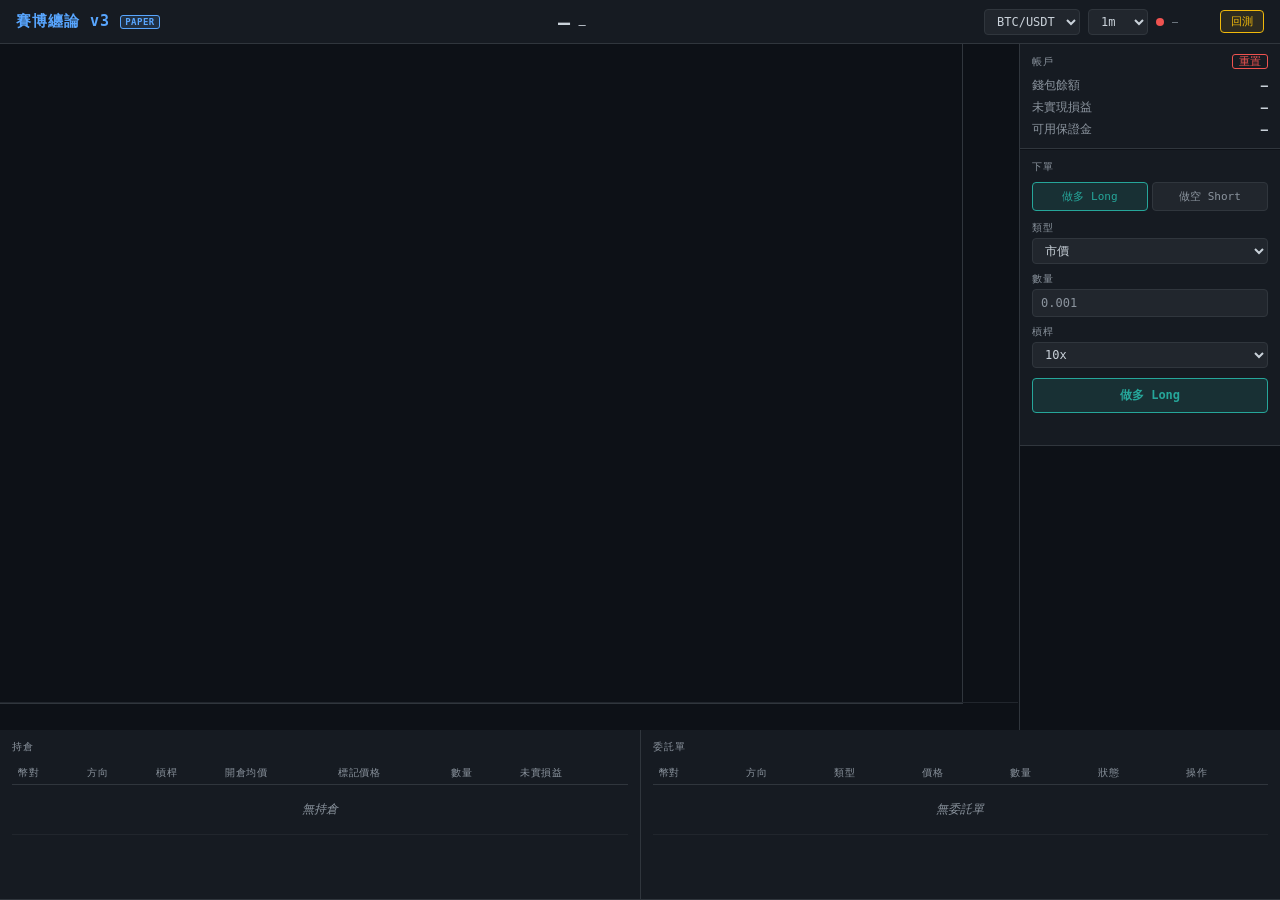
==== frontend/index.html @ 2acddb54 "Initial commit: 賽博纏論回測系統 (FastAPI + JS 缠論量化回測 dashboard) - 缠論核心算法：分型/笔/中枢/背驰 -> B1/S1/B3/S3 信號 - 回測引" ====
<!DOCTYPE html>
<html lang="zh-TW">
<head>
  <meta charset="UTF-8" />
  <meta name="viewport" content="width=device-width, initial-scale=1.0" />
  <title>賽博纏論</title>
  <script src="js/lightweight-charts.js"></script>
  <link rel="stylesheet" href="css/style.css" />
</head>
<body>

  <header>
    <div class="logo">賽博纏論 v3 <span class="paper-badge">PAPER</span></div>
    <div class="header-center">
      <span id="ticker-price">—</span>
      <span id="ticker-change" class="ticker-change">—</span>
    </div>
    <div class="controls">
      <select id="symbol-select">
        <option value="BTCUSDT">BTC/USDT</option>
        <option value="ETHUSDT">ETH/USDT</option>
        <option value="SOLUSDT">SOL/USDT</option>
        <option value="BNBUSDT">BNB/USDT</option>
      </select>
      <select id="interval-select">
        <option value="1m">1m</option>
        <option value="3m">3m</option>
        <option value="5m">5m</option>
        <option value="15m">15m</option>
        <option value="30m">30m</option>
        <option value="1h">1h</option>
        <option value="4h">4h</option>
        <option value="1d">1d</option>
      </select>
      <span class="dot" id="ws-status" title="WebSocket 狀態"></span>
      <span id="ws-count" style="font-size:10px;color:#8b949e;min-width:40px">—</span>
      <a href="backtest.html" style="font-size:11px;padding:3px 10px;border:1px solid #f0b90b;border-radius:4px;color:#f0b90b;text-decoration:none;background:rgba(240,185,11,.1)">回測</a>
    </div>
  </header>

  <div class="main-grid">

    <div class="chart-panel">
      <div id="chart"></div>
    </div>

    <aside class="sidebar">

      <!-- 帳戶 -->
      <div class="panel">
        <div class="panel-header">
          <span>帳戶</span>
          <button class="icon-btn danger" onclick="resetAccount()" title="重置帳戶">重置</button>
        </div>
        <div class="account-grid">
          <span class="label">錢包餘額</span>   <span id="acc-balance">—</span>
          <span class="label">未實現損益</span> <span id="acc-pnl">—</span>
          <span class="label">可用保證金</span> <span id="acc-avail">—</span>
        </div>
      </div>

      <!-- 下單 -->
      <div class="panel">
        <div class="panel-header"><span>下單</span></div>

        <div class="side-tabs">
          <button class="side-tab active long" data-side="BUY">做多 Long</button>
          <button class="side-tab short" data-side="SELL">做空 Short</button>
        </div>

        <div class="form-row">
          <label>類型</label>
          <select id="order-type">
            <option value="MARKET">市價</option>
            <option value="LIMIT">限價</option>
          </select>
        </div>

        <div class="form-row" id="price-row" style="display:none">
          <label>價格 (USDT)</label>
          <input type="number" id="order-price" placeholder="0.00" step="0.01" min="0" />
        </div>

        <div class="form-row">
          <label>數量</label>
          <input type="number" id="order-qty" placeholder="0.001" step="0.001" min="0" />
        </div>

        <div class="form-row">
          <label>槓桿</label>
          <select id="order-leverage">
            <option value="1">1x</option>
            <option value="3">3x</option>
            <option value="5">5x</option>
            <option value="10" selected>10x</option>
            <option value="20">20x</option>
            <option value="50">50x</option>
            <option value="100">100x</option>
          </select>
        </div>

        <button id="submit-btn" class="submit-btn long" onclick="placeOrder()">做多 Long</button>
        <div id="order-msg" class="order-msg"></div>
      </div>

    </aside>
  </div>

  <div class="bottom-grid">

    <div class="panel bottom-panel">
      <div class="panel-header"><span>持倉</span></div>
      <div class="table-wrap">
        <table>
          <thead>
            <tr>
              <th>幣對</th><th>方向</th><th>槓桿</th>
              <th>開倉均價</th><th>標記價格</th><th>數量</th><th>未實損益</th>
            </tr>
          </thead>
          <tbody id="positions-body">
            <tr><td colspan="7" class="empty">無持倉</td></tr>
          </tbody>
        </table>
      </div>
    </div>

    <div class="panel bottom-panel">
      <div class="panel-header"><span>委託單</span></div>
      <div class="table-wrap">
        <table>
          <thead>
            <tr>
              <th>幣對</th><th>方向</th><th>類型</th>
              <th>價格</th><th>數量</th><th>狀態</th><th>操作</th>
            </tr>
          </thead>
          <tbody id="orders-body">
            <tr><td colspan="7" class="empty">無委託單</td></tr>
          </tbody>
        </table>
      </div>
    </div>

  </div>

  <script src="js/app.js?v=4"></script>
</body>
</html>
---- frontend/css/style.css ----
/* ── Reset & base ── */
*, *::before, *::after { box-sizing: border-box; margin: 0; padding: 0; }

:root {
  --bg:        #0d1117;
  --bg2:       #161b22;
  --bg3:       #21262d;
  --border:    #30363d;
  --text:      #c9d1d9;
  --muted:     #8b949e;
  --blue:      #58a6ff;
  --green:     #26a69a;
  --red:       #ef5350;
  --green-bg:  rgba(38,166,154,.15);
  --red-bg:    rgba(239,83,80,.15);
  --font:      'SF Mono', 'Fira Code', 'Consolas', monospace;
}

html, body {
  height: 100%;
  background: var(--bg);
  color: var(--text);
  font-family: var(--font);
  font-size: 12px;
  overflow: hidden;
}

body {
  display: flex;
  flex-direction: column;
}

/* ── Header ── */
header {
  display: flex;
  align-items: center;
  justify-content: space-between;
  gap: 12px;
  height: 44px;
  padding: 0 16px;
  background: var(--bg2);
  border-bottom: 1px solid var(--border);
  flex-shrink: 0;
}

.logo {
  font-size: 15px;
  font-weight: 700;
  color: var(--blue);
  letter-spacing: 1px;
  white-space: nowrap;
}

.paper-badge {
  font-size: 9px;
  background: rgba(88,166,255,.15);
  color: var(--blue);
  border: 1px solid var(--blue);
  border-radius: 3px;
  padding: 1px 4px;
  letter-spacing: 0.5px;
  vertical-align: middle;
}

.icon-btn.danger {
  color: var(--red);
  font-size: 11px;
  border: 1px solid var(--red);
  border-radius: 3px;
  padding: 1px 6px;
}
.icon-btn.danger:hover { background: var(--red-bg); }

.header-center {
  display: flex;
  align-items: baseline;
  gap: 8px;
  flex: 1;
  justify-content: center;
}

#ticker-price {
  font-size: 20px;
  font-weight: 700;
  letter-spacing: 0.5px;
}

.ticker-change {
  font-size: 12px;
}

.controls {
  display: flex;
  align-items: center;
  gap: 8px;
}

select {
  background: var(--bg3);
  color: var(--text);
  border: 1px solid var(--border);
  padding: 4px 8px;
  border-radius: 4px;
  font-family: var(--font);
  font-size: 12px;
  cursor: pointer;
  outline: none;
}

select:focus { border-color: var(--blue); }

.dot {
  width: 8px;
  height: 8px;
  border-radius: 50%;
  background: var(--red);
  transition: background .3s;
  flex-shrink: 0;
}
.dot.connected { background: var(--green); }

/* ── Main grid ── */
.main-grid {
  display: grid;
  grid-template-columns: 1fr 260px;
  flex: 1;
  min-height: 0;
  gap: 1px;
  background: var(--border);
}

.chart-panel {
  background: var(--bg);
  position: relative;
  overflow: hidden;
}

#chart {
  width: 100%;
  height: 100%;
}

/* ── Sidebar ── */
.sidebar {
  background: var(--bg);
  display: flex;
  flex-direction: column;
  gap: 1px;
  overflow-y: auto;
  overflow-x: hidden;
}

/* ── Panel ── */
.panel {
  background: var(--bg2);
  padding: 10px 12px;
  border-bottom: 1px solid var(--border);
}

.panel-header {
  display: flex;
  align-items: center;
  justify-content: space-between;
  margin-bottom: 8px;
  font-size: 10px;
  text-transform: uppercase;
  letter-spacing: 1px;
  color: var(--muted);
}

.icon-btn {
  background: none;
  border: none;
  color: var(--muted);
  cursor: pointer;
  font-size: 14px;
  padding: 0 2px;
  line-height: 1;
  transition: color .2s;
}
.icon-btn:hover { color: var(--text); }

/* ── Account grid ── */
.account-grid {
  display: grid;
  grid-template-columns: 1fr auto;
  gap: 5px 8px;
  align-items: center;
}
.account-grid .label { color: var(--muted); }
.account-grid span:nth-child(even) { text-align: right; font-weight: 600; }

/* ── Side tabs ── */
.side-tabs {
  display: flex;
  gap: 4px;
  margin-bottom: 10px;
}

.side-tab {
  flex: 1;
  padding: 6px 4px;
  border-radius: 4px;
  border: 1px solid var(--border);
  background: var(--bg3);
  color: var(--muted);
  cursor: pointer;
  font-family: var(--font);
  font-size: 11px;
  transition: all .2s;
}

.side-tab.active.long {
  background: var(--green-bg);
  border-color: var(--green);
  color: var(--green);
}
.side-tab.active.short {
  background: var(--red-bg);
  border-color: var(--red);
  color: var(--red);
}

/* ── Order form ── */
.form-row {
  display: flex;
  flex-direction: column;
  gap: 3px;
  margin-bottom: 8px;
}

.form-row label {
  font-size: 10px;
  color: var(--muted);
  text-transform: uppercase;
  letter-spacing: 0.5px;
}

input[type="number"] {
  width: 100%;
  background: var(--bg3);
  color: var(--text);
  border: 1px solid var(--border);
  padding: 6px 8px;
  border-radius: 4px;
  font-family: var(--font);
  font-size: 12px;
  outline: none;
}
input[type="number"]:focus { border-color: var(--blue); }
input[type="number"]::placeholder { color: var(--muted); }

.submit-btn {
  width: 100%;
  padding: 8px;
  border-radius: 4px;
  border: 1px solid;
  cursor: pointer;
  font-family: var(--font);
  font-size: 12px;
  font-weight: 600;
  transition: filter .2s;
  margin-top: 2px;
}
.submit-btn.long {
  background: var(--green-bg);
  border-color: var(--green);
  color: var(--green);
}
.submit-btn.short {
  background: var(--red-bg);
  border-color: var(--red);
  color: var(--red);
}
.submit-btn:hover { filter: brightness(1.3); }

.order-msg {
  font-size: 11px;
  margin-top: 6px;
  min-height: 16px;
  text-align: center;
}
.order-msg.ok  { color: var(--green); }
.order-msg.err { color: var(--red); }

/* ── Bottom grid ── */
.bottom-grid {
  display: grid;
  grid-template-columns: 1fr 1fr;
  height: 170px;
  gap: 1px;
  background: var(--border);
  flex-shrink: 0;
}

.bottom-panel {
  overflow: hidden;
  display: flex;
  flex-direction: column;
  padding-bottom: 0;
}

.table-wrap {
  overflow-y: auto;
  flex: 1;
}

/* ── Tables ── */
table { width: 100%; border-collapse: collapse; }

th {
  position: sticky;
  top: 0;
  background: var(--bg2);
  font-size: 10px;
  color: var(--muted);
  text-transform: uppercase;
  letter-spacing: 0.5px;
  padding: 4px 6px;
  text-align: left;
  border-bottom: 1px solid var(--border);
  font-weight: 400;
}

td {
  padding: 4px 6px;
  border-bottom: 1px solid var(--bg3);
  white-space: nowrap;
}

.empty {
  color: var(--muted);
  text-align: center;
  padding: 16px !important;
  font-style: italic;
}

/* ── Colors ── */
.pos { color: var(--green); }
.neg { color: var(--red); }

.cancel-btn {
  padding: 2px 8px;
  border-radius: 3px;
  border: 1px solid var(--red);
  background: transparent;
  color: var(--red);
  cursor: pointer;
  font-family: var(--font);
  font-size: 10px;
  transition: background .2s;
}
.cancel-btn:hover { background: var(--red-bg); }

/* ── Scrollbar ── */
::-webkit-scrollbar { width: 4px; height: 4px; }
::-webkit-scrollbar-track { background: transparent; }
::-webkit-scrollbar-thumb { background: var(--border); border-radius: 2px; }
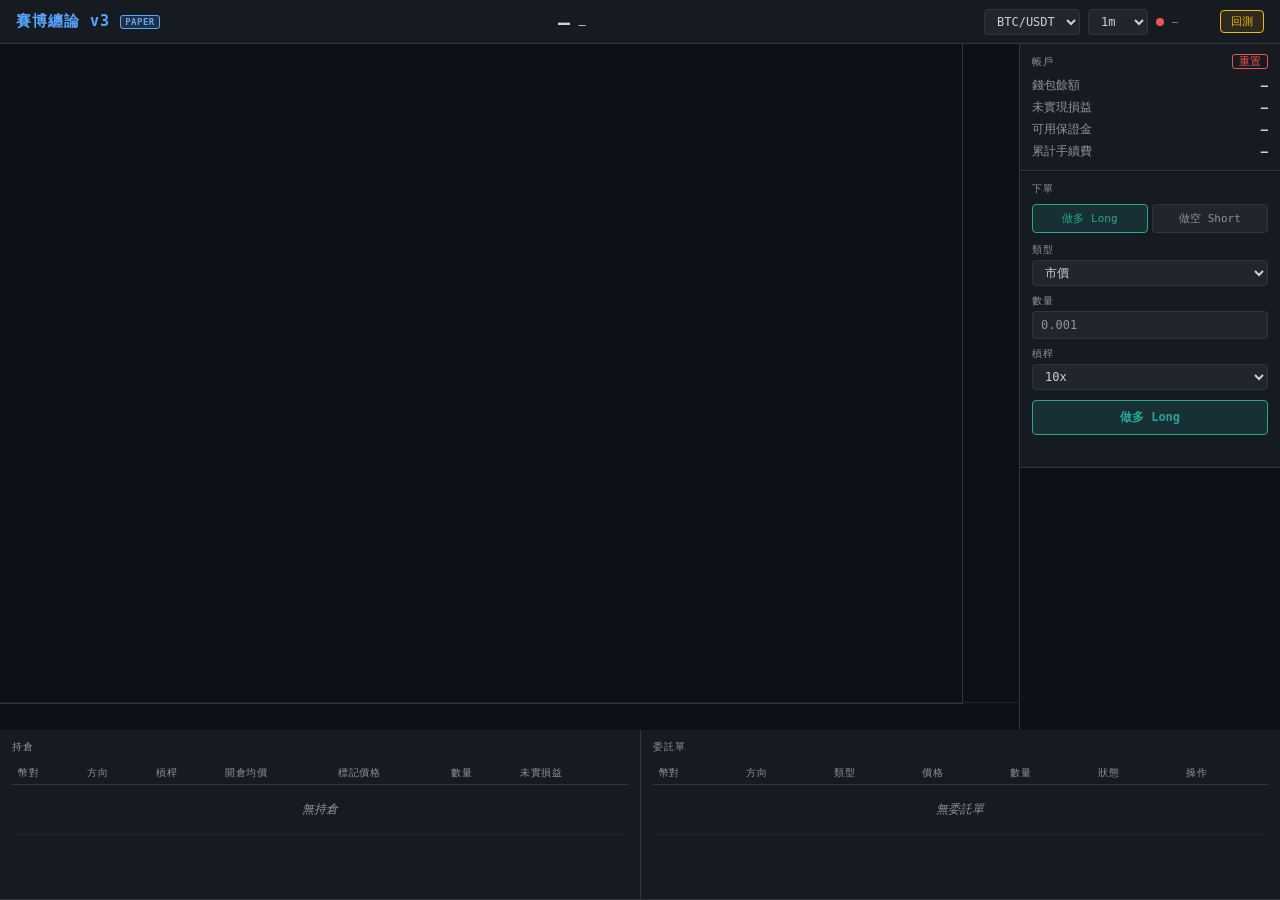
==== commit ea5f9188: "Support multi-year backtests with local kline cache, split fee breakdown in UI - market: paginate kl" ====
--- a/frontend/index.html
+++ b/frontend/index.html
@@ -56,6 +56,7 @@
           <span class="label">錢包餘額</span>   <span id="acc-balance">—</span>
           <span class="label">未實現損益</span> <span id="acc-pnl">—</span>
           <span class="label">可用保證金</span> <span id="acc-avail">—</span>
+          <span class="label">累計手續費</span> <span id="acc-fees">—</span>
         </div>
       </div>
 
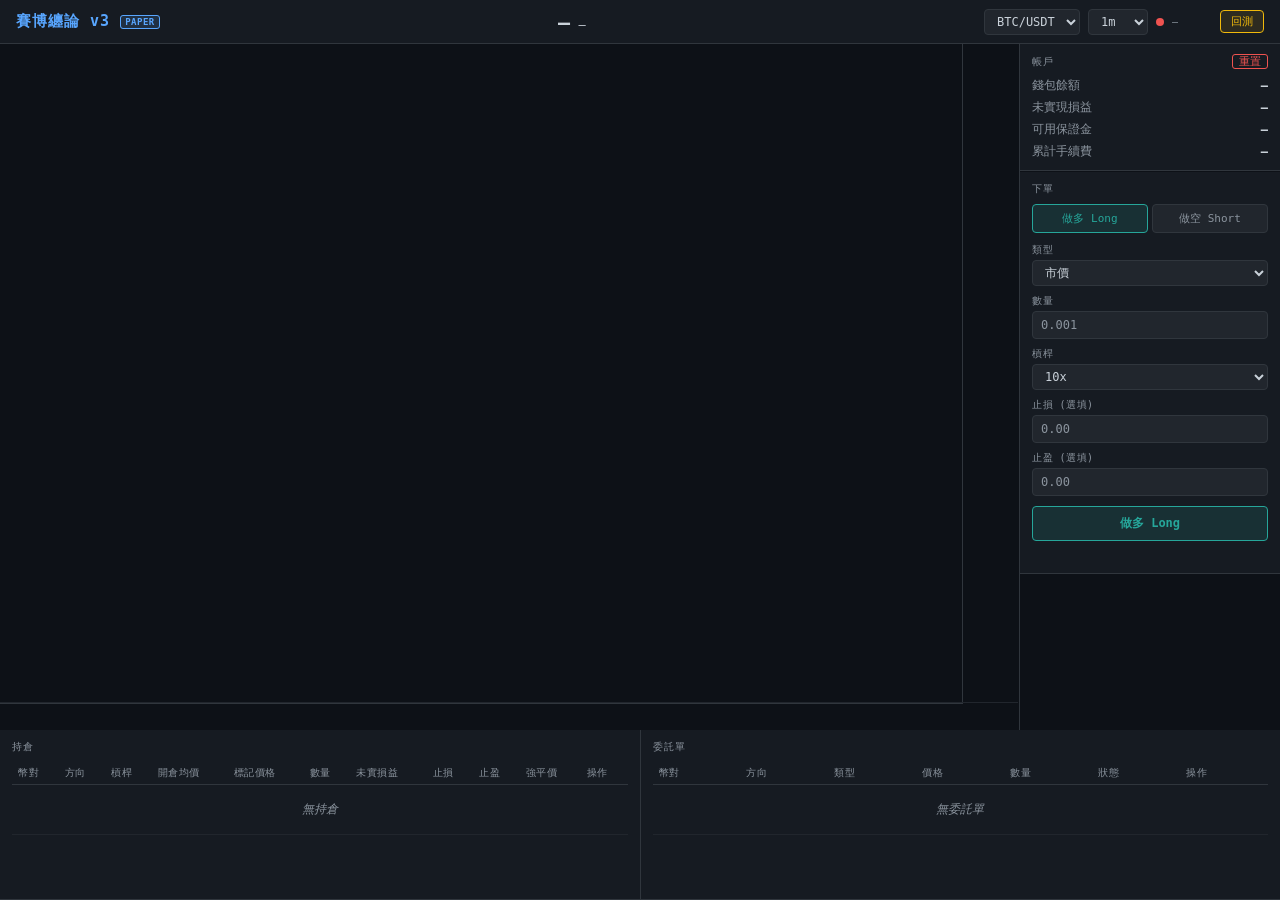
==== commit acf392ad: "Fix bi alternation and zhongshu widening bugs; add SL/TP and liquidation to paper trading - backtest" ====
--- a/frontend/index.html
+++ b/frontend/index.html
@@ -100,6 +100,16 @@
           </select>
         </div>
 
+        <div class="form-row">
+          <label>止損 (選填)</label>
+          <input type="number" id="order-sl" placeholder="0.00" step="0.01" min="0" />
+        </div>
+
+        <div class="form-row">
+          <label>止盈 (選填)</label>
+          <input type="number" id="order-tp" placeholder="0.00" step="0.01" min="0" />
+        </div>
+
         <button id="submit-btn" class="submit-btn long" onclick="placeOrder()">做多 Long</button>
         <div id="order-msg" class="order-msg"></div>
       </div>
@@ -117,10 +127,11 @@
             <tr>
               <th>幣對</th><th>方向</th><th>槓桿</th>
               <th>開倉均價</th><th>標記價格</th><th>數量</th><th>未實損益</th>
+              <th>止損</th><th>止盈</th><th>強平價</th><th>操作</th>
             </tr>
           </thead>
           <tbody id="positions-body">
-            <tr><td colspan="7" class="empty">無持倉</td></tr>
+            <tr><td colspan="11" class="empty">無持倉</td></tr>
           </tbody>
         </table>
       </div>
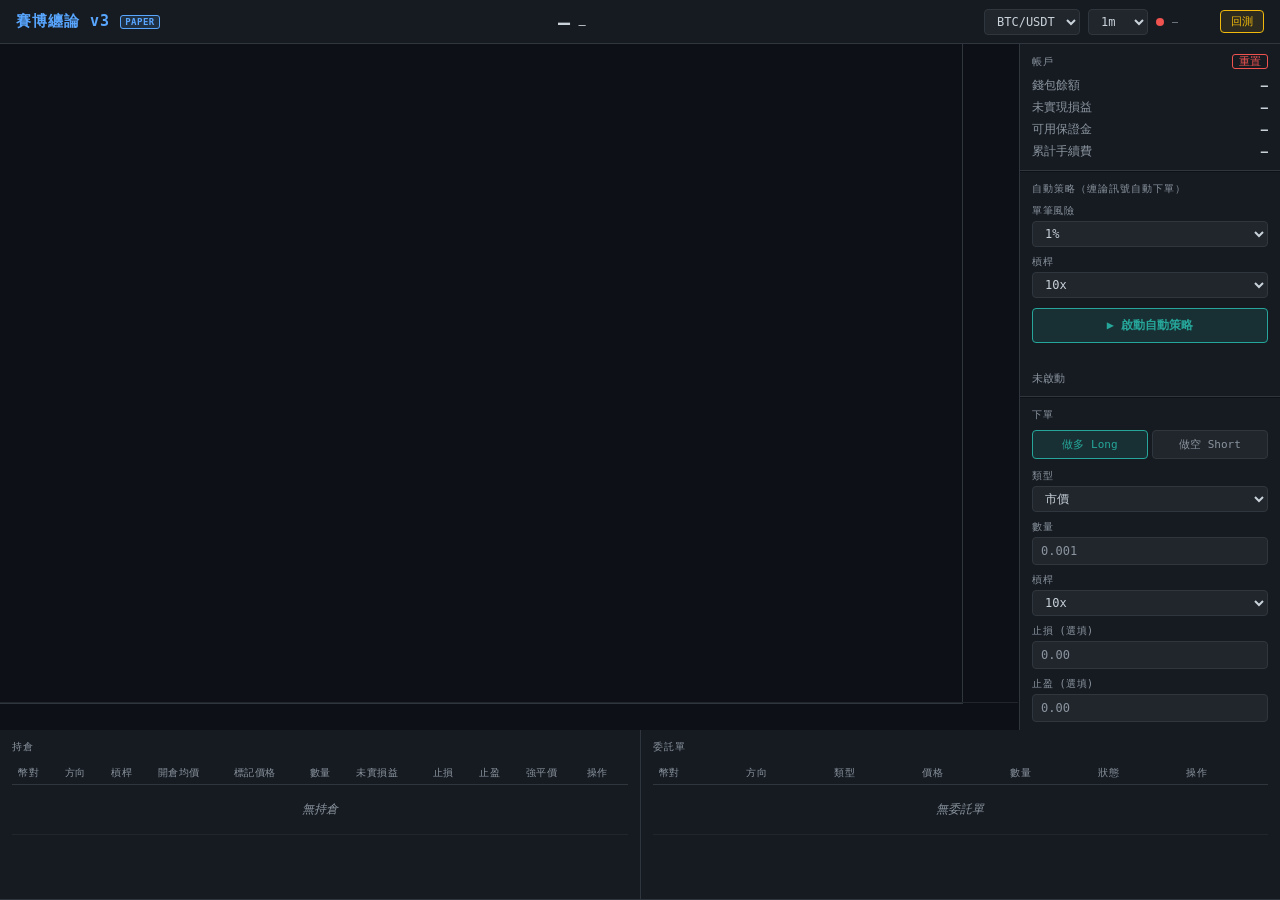
==== commit 4c9001a0: "Add automated live strategy execution; render duan overlay on backtest chart - main: new armed_strat" ====
--- a/frontend/index.html
+++ b/frontend/index.html
@@ -58,6 +58,34 @@
           <span class="label">可用保證金</span> <span id="acc-avail">—</span>
           <span class="label">累計手續費</span> <span id="acc-fees">—</span>
         </div>
+      </div>
+
+      <!-- 自動策略 -->
+      <div class="panel">
+        <div class="panel-header">
+          <span>自動策略（缠論訊號自動下單）</span>
+        </div>
+        <div class="form-row">
+          <label>單筆風險</label>
+          <select id="strategy-risk">
+            <option value="0.005">0.5%</option>
+            <option value="0.01" selected>1%</option>
+            <option value="0.02">2%</option>
+          </select>
+        </div>
+        <div class="form-row">
+          <label>槓桿</label>
+          <select id="strategy-leverage">
+            <option value="1">1x</option>
+            <option value="3">3x</option>
+            <option value="5">5x</option>
+            <option value="10" selected>10x</option>
+            <option value="20">20x</option>
+          </select>
+        </div>
+        <button id="strategy-toggle-btn" class="submit-btn long" onclick="toggleStrategy()">▶ 啟動自動策略</button>
+        <div id="strategy-msg" class="order-msg"></div>
+        <div id="strategy-status" style="font-size:11px;color:#8b949e;margin-top:6px">未啟動</div>
       </div>
 
       <!-- 下單 -->
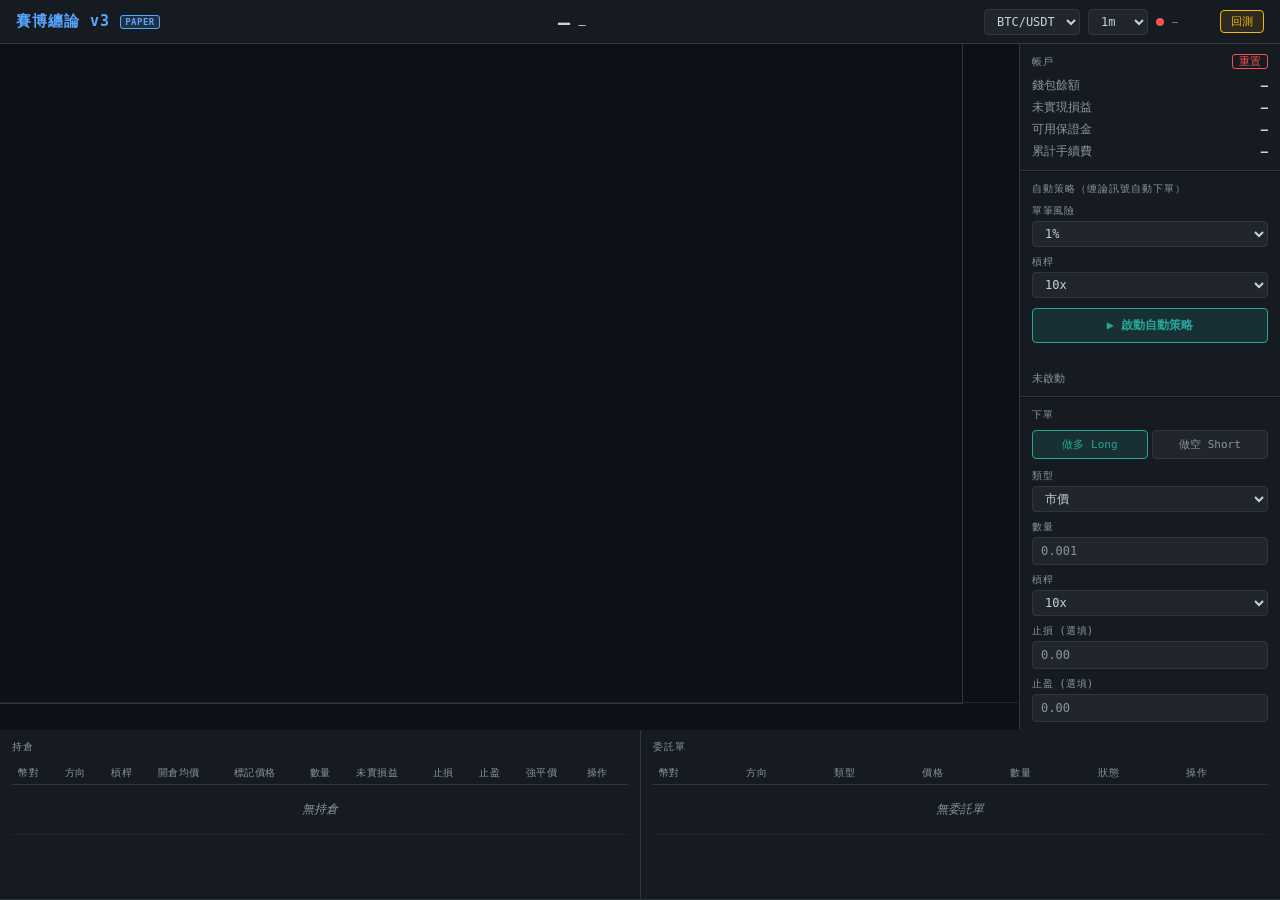
==== commit 8e4b46bd: "Add live chart overlay (entry/SL/TP markers) and trade history; lower default capital to $500 - pape" ====
--- a/frontend/index.html
+++ b/frontend/index.html
@@ -42,6 +42,7 @@
 
     <div class="chart-panel">
       <div id="chart"></div>
+      <canvas id="overlay-canvas"></canvas>
     </div>
 
     <aside class="sidebar">
--- a/frontend/css/style.css
+++ b/frontend/css/style.css
@@ -140,6 +140,13 @@
   height: 100%;
 }
 
+#overlay-canvas {
+  position: absolute;
+  top: 0; left: 0;
+  pointer-events: none;
+  z-index: 10;
+}
+
 /* ── Sidebar ── */
 .sidebar {
   background: var(--bg);
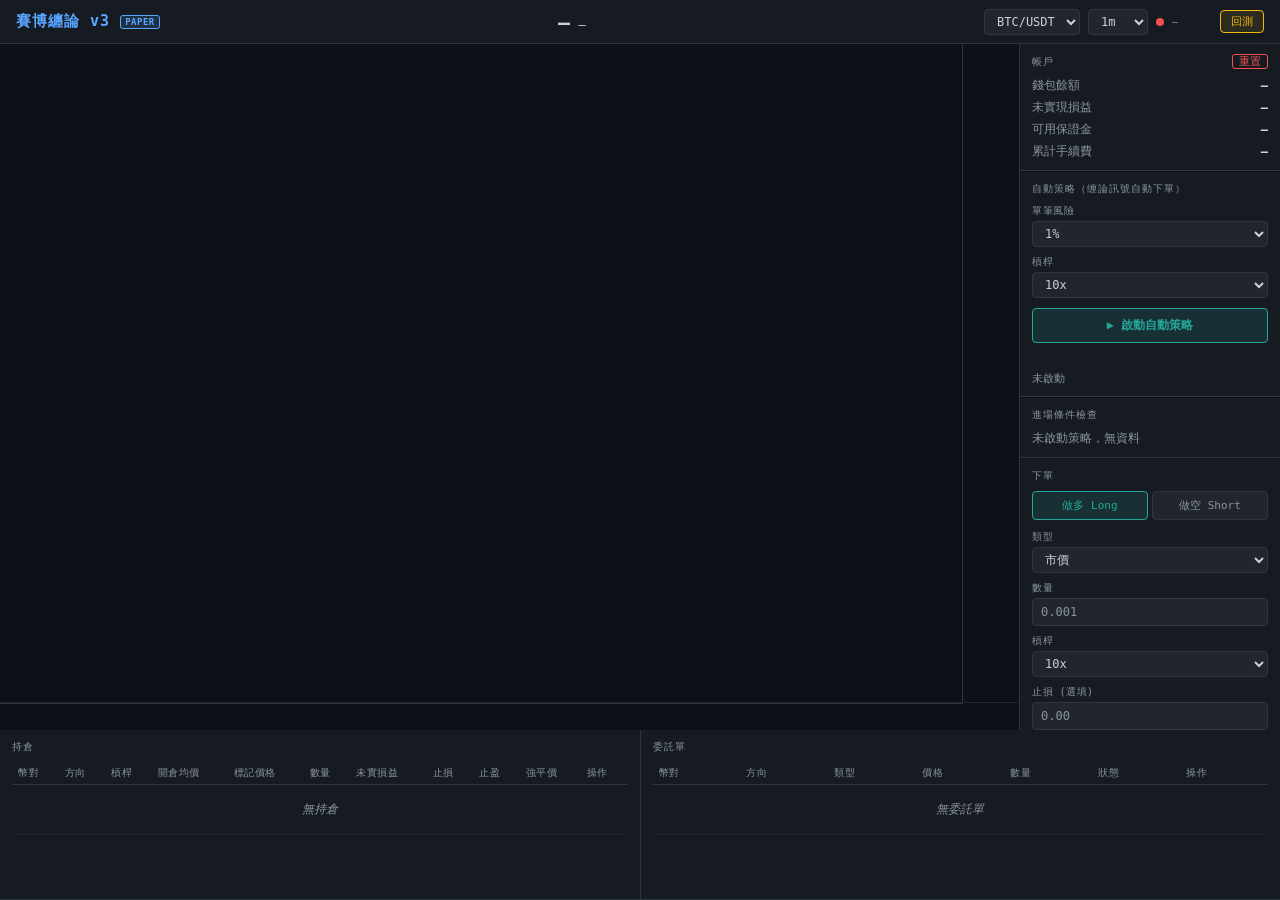
==== commit de42206e: "Add entry-condition checklist UI to the paper trading page Renders the backend's evaluate_conditions" ====
--- a/frontend/index.html
+++ b/frontend/index.html
@@ -87,6 +87,12 @@
         <button id="strategy-toggle-btn" class="submit-btn long" onclick="toggleStrategy()">▶ 啟動自動策略</button>
         <div id="strategy-msg" class="order-msg"></div>
         <div id="strategy-status" style="font-size:11px;color:#8b949e;margin-top:6px">未啟動</div>
+      </div>
+
+      <!-- 進場條件檢查 -->
+      <div class="panel">
+        <div class="panel-header"><span>進場條件檢查</span></div>
+        <div id="conditions-panel" style="font-size:12px;color:#8b949e">未啟動策略，無資料</div>
       </div>
 
       <!-- 下單 -->
@@ -185,6 +191,6 @@
 
   </div>
 
-  <script src="js/app.js?v=4"></script>
+  <script src="js/app.js?v=5"></script>
 </body>
 </html>
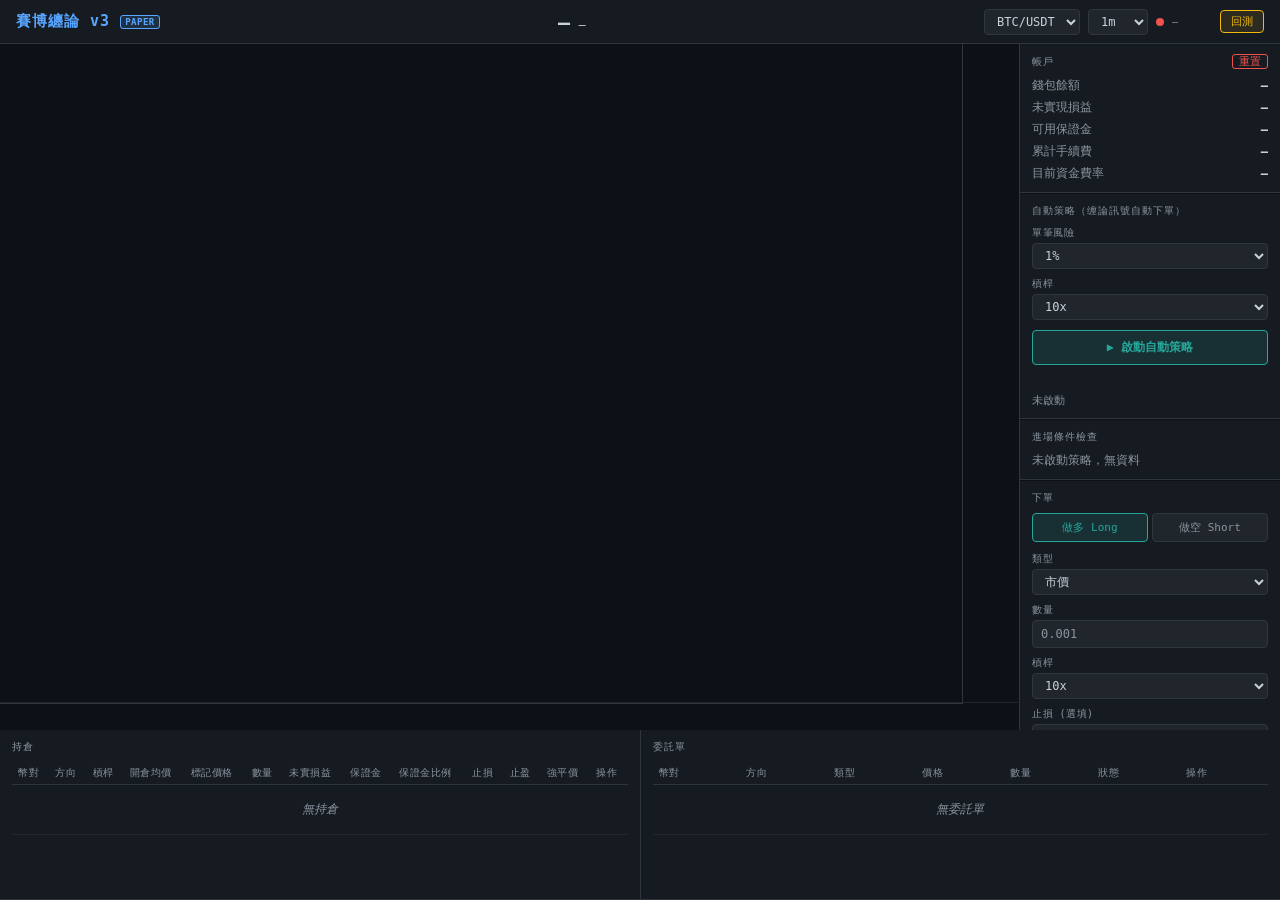
==== commit 162a18e1: "Widen strategy_loop's structural window from 500 to 8000 cached candles strategy_loop() recomputed f" ====
--- a/frontend/index.html
+++ b/frontend/index.html
@@ -58,6 +58,7 @@
           <span class="label">未實現損益</span> <span id="acc-pnl">—</span>
           <span class="label">可用保證金</span> <span id="acc-avail">—</span>
           <span class="label">累計手續費</span> <span id="acc-fees">—</span>
+          <span class="label">目前資金費率</span> <span id="acc-funding">—</span>
         </div>
       </div>
 
@@ -162,11 +163,12 @@
             <tr>
               <th>幣對</th><th>方向</th><th>槓桿</th>
               <th>開倉均價</th><th>標記價格</th><th>數量</th><th>未實損益</th>
+              <th>保證金</th><th>保證金比例</th>
               <th>止損</th><th>止盈</th><th>強平價</th><th>操作</th>
             </tr>
           </thead>
           <tbody id="positions-body">
-            <tr><td colspan="11" class="empty">無持倉</td></tr>
+            <tr><td colspan="13" class="empty">無持倉</td></tr>
           </tbody>
         </table>
       </div>
@@ -191,6 +193,6 @@
 
   </div>
 
-  <script src="js/app.js?v=5"></script>
+  <script src="js/app.js?v=7"></script>
 </body>
 </html>
--- a/frontend/css/style.css
+++ b/frontend/css/style.css
@@ -345,6 +345,7 @@
 /* ── Colors ── */
 .pos { color: var(--green); }
 .neg { color: var(--red); }
+.warn { color: var(--yellow, #f0b90b); }
 
 .cancel-btn {
   padding: 2px 8px;
